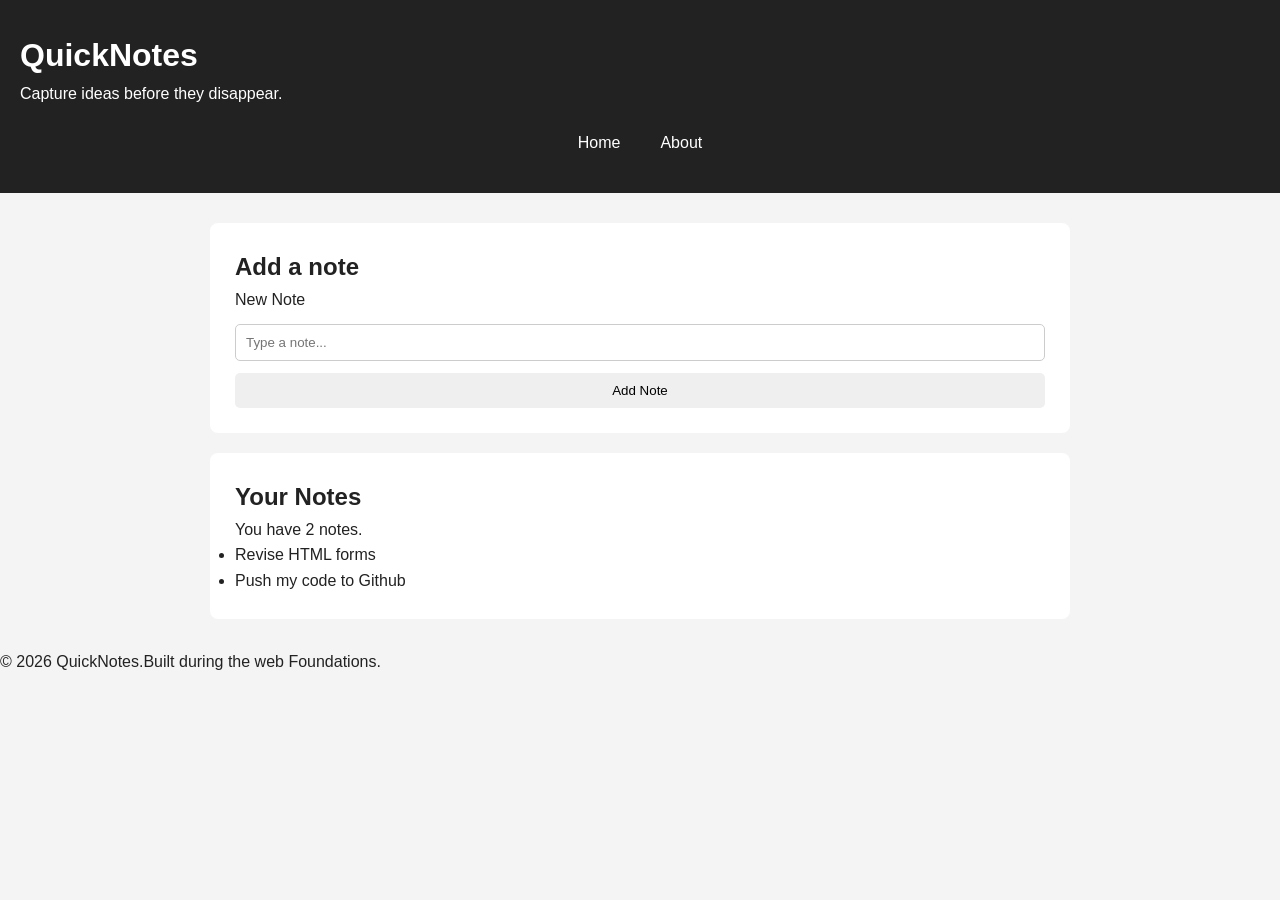
==== DAY2/index.html @ dae30026 "Day 2 assignment" ====
<!DOCTYPE html>
<html lang="en">
<head>
    <meta charset="UTF-8">
    <meta name="viewport" content="width=device-width, initial-scale=1.0">
    <title>QuickNotes</title>
    <link rel="stylesheet" href="style.css">
</head>
<body>
    <header>
        <h1>QuickNotes</h1>
        <p>Capture ideas before they disappear.</p>
        
        <nav>
            <a href="index.html">Home</a>
            <a href="about.html">About</a>
        </nav>
        
    </header>
   <main>
    <section>
        <h2>Add a note</h2>
        <form id="note-form">
            <label for="note-input">New Note</label>
            <input type="text" id="note-input" placeholder="Type a note..."/>
            <button type="submit">Add Note</button>

        </form>
    </section>
    

    <section>
        <h2>Your Notes</h2>
        <p id="note-count">You have 2 notes.</p>
        <ul id="notes-list">
            <li>Revise HTML forms</li>
            <li>Push my code to Github</li>
        </ul>
    </section>
   </main>
   <footer>
    <p>&copy; 2026 QuickNotes.Built during the web Foundations.</p>
   </footer>
</body>
</html>
---- DAY2/style.css ----
*{
    box-sizing:border-box;
    margin:0;
    padding:0;
}
body{
    font-family:Arial, Helvetica, sans-serif;
    background-color:#f4f4f4;
    color:#222;
    line-height:1.6;
}
header{
    background-color:#222;
    color:white;
    padding:30px 20px;

}
nav{
    display:flex;
    justify-content:center;
    gap:16px;
    margin-top:15px;
}
nav a{
    color:white;
    text-decoration:none;
    padding:8px 12px;
    transition:0.3s;
}
nav a:hover{
    background-color:#444;
    color: #00ff88;
    border-radius:5px;
}
main{
    max-width:900px;
    margin:30px auto;
    padding:0 20px;
}
section{
    background-color:white;
    padding:25px;
    margin-bottom:20px;
    border-radius:8px;
}
.features{
    display:grid;
    grid-template-columns:repeat(auto-fit,minmax(180px,1fr));
    gap:20px;
    list-style:none;
}
.features li{
    background-color: #f4f4f4;
    padding:20px;
    border:1px sold #ddd;
    border-radius:8px;
}
table{
    width:100%;
    border-collapse:collapse;
}
th,td{
    border:1px solid #ccc;
    padding:12px;
    text-align:left;

}
th{
    background-color:#222;
    color:white;
}
form{
    display:flex;
    flex-direction:column;
    gap:12px;
}
input,textarea,select{
    width:100%;
    padding:10px;
    border:1px solid #ccc;
    border-radius:5px;
}
button{
    padding:10px 20px;
    border:none;
    border-radius:5px;
    cursor:pointer;
    transition:0.3s;

}
button:hover{
    background-color:#222;
    color:white;
}
@media(max-width:600px){
    header{
        font-size:0.85rem;
        padding:20px 10px;
    }
    min{
        padding:0 10px;
    }
}
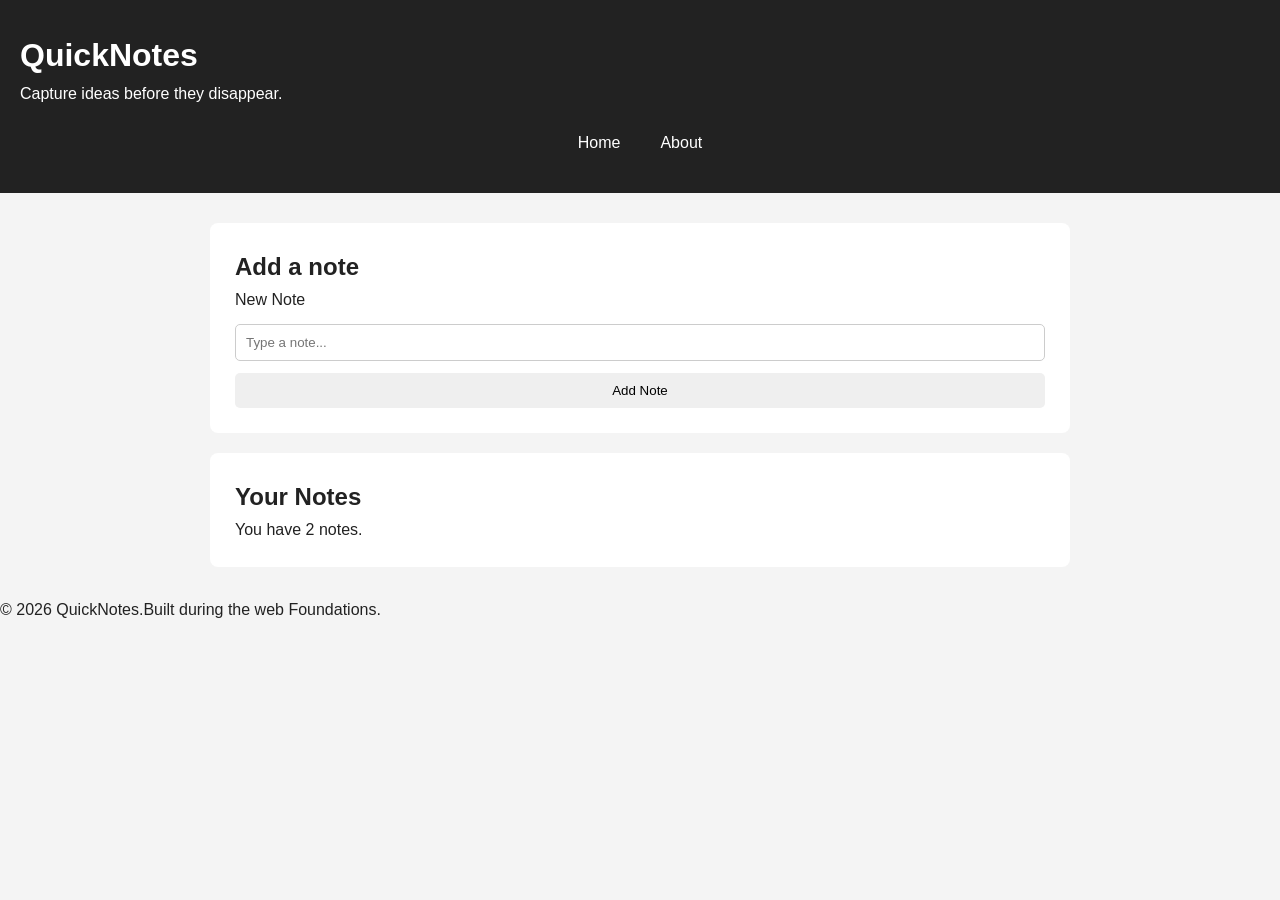
==== commit ede5fb5a: "practise with DOM" ====
--- a/DAY2/index.html
+++ b/DAY2/index.html
@@ -5,6 +5,7 @@
     <meta name="viewport" content="width=device-width, initial-scale=1.0">
     <title>QuickNotes</title>
     <link rel="stylesheet" href="style.css">
+    
 </head>
 <body>
     <header>
@@ -33,8 +34,7 @@
         <h2>Your Notes</h2>
         <p id="note-count">You have 2 notes.</p>
         <ul id="notes-list">
-            <li>Revise HTML forms</li>
-            <li>Push my code to Github</li>
+            
         </ul>
     </section>
    </main>
--- a/DAY2/style.css
+++ b/DAY2/style.css
@@ -52,7 +52,7 @@
 .features li{
     background-color: #f4f4f4;
     padding:20px;
-    border:1px sold #ddd;
+    border:1px solid #ddd;
     border-radius:8px;
 }
 table{
